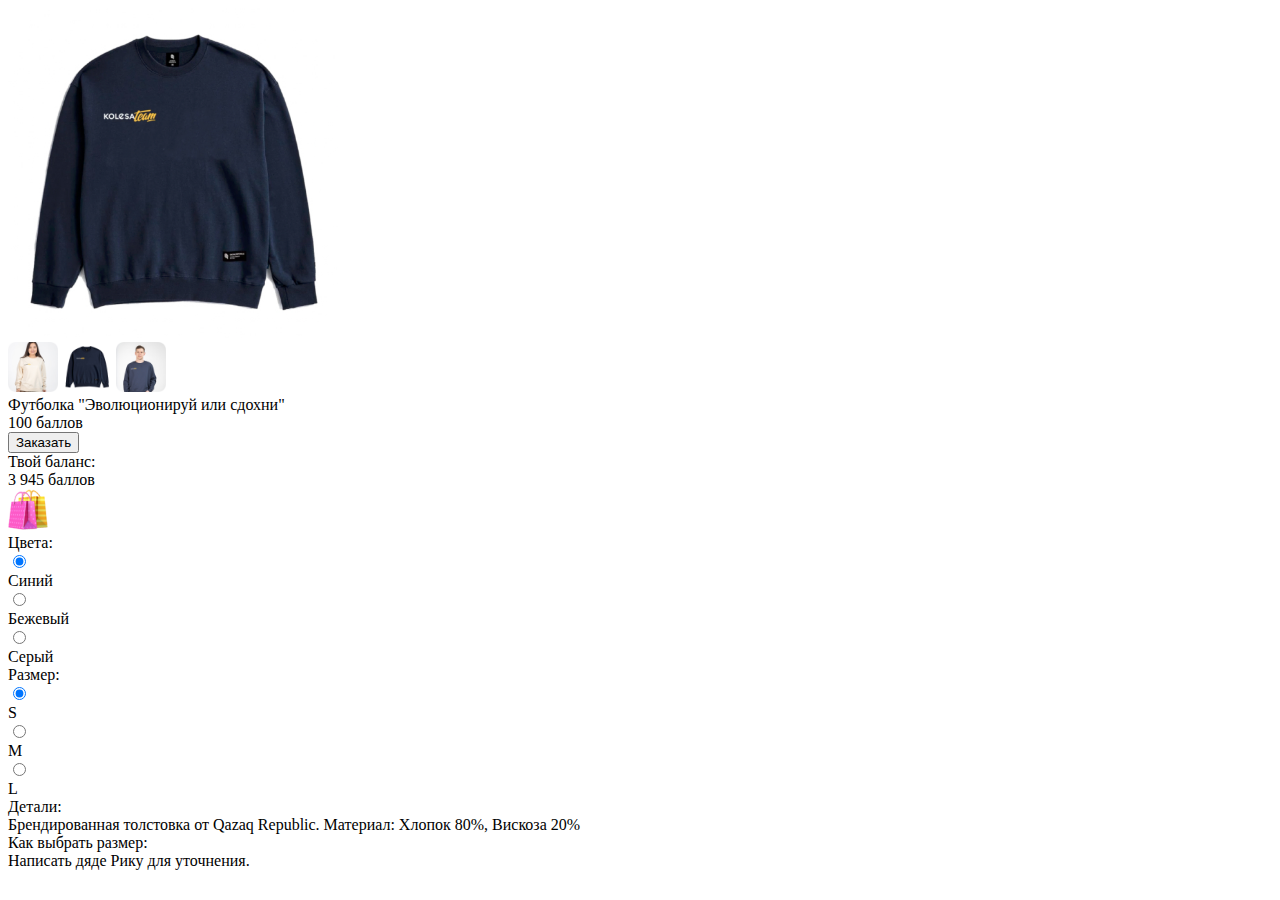
==== index.html @ 90fceade "feat: main image disappear bug fixed" ====
<!DOCTYPE html>
<html lang="en">

<head>
    <meta charset="UTF-8" />
    <link rel="icon" type="image/svg+xml" href="/src/assets/favicon.svg" />
    <meta name="viewport" content="width=device-width, initial-scale=1.0" />
    <title>Vite App</title>
</head>

<body>
    <div id="app">
        <div class="card-container">
            <div class="card">
                <div class="card-images">
                    <div class="card-images__main">
                        <img width="330px" src="./src/assets/second.jpg" alt="">
                    </div>
                    <div class="card-images__others">
                        <img style="width: 50px;" src="./src/assets/first.jpg" alt="">
                        <img style="width: 50px;" class="card-images-active" src="./src/assets/second.jpg" alt="">
                        <img style="width: 50px;" src="./src/assets/third.jpg" alt="">
                    </div>
                </div>
                <div class="card-info">
                    <div class="card-info__header">
                        Футболка "Эволюционируй или сдохни"
                    </div>
                    <div class="card-info__order">
                        <div class="card-info__price">
                            <div class="card-info__score">
                                100 баллов
                            </div>
                            <button class="card-info__btn" type="button">
                                Заказать
                            </button>
                        </div>
                        <div class="card-info__balance">
                            <div class="card-info__balance-info">
                                <div class="card-info__your-balance-text">
                                    Твой баланс:
                                </div>
                                <div class="card-info__balance-amount">
                                    3 945 баллов
                                </div>
                            </div>
                            <div class="card-info__balance-img">
                                <img src="./src/assets/balanceIcon.png" alt="">
                            </div>
                        </div>
                    </div>
                    <div class="card-info__color">
                        <div class="card-info__checkbox-header">
                            Цвета:
                        </div>
                        <form action="" class="card-info__form">
                            <div class="card-info__choice">
                                <input id="color-blue" type="radio" name="color-choice" checked>
                                <label for="color-blue" class="card-info__checkbox">
                                    <div class="card-info__box card-info__box--blue">

                                    </div>
                                    <div class="card-info__text">
                                        Синий
                                    </div>
                                </label>
                            </div>
                            <div class="card-info__choice">
                                <input id="color-beige" type="radio" name="color-choice">
                                <label for="color-beige" class="card-info__checkbox">
                                    <div class="card-info__box card-info__box--beige">

                                    </div>
                                    <div class="card-info__text">
                                        Бежевый
                                    </div>
                                </label>
                            </div>
                            <div class="card-info__choice">
                                <input id="color-grey" type="radio" name="color-choice">
                                <label for="color-grey" class="card-info__checkbox">
                                    <div class="card-info__box card-info__box--grey">

                                    </div>
                                    <div class="card-info__text">
                                        Серый
                                    </div>
                                </label>
                            </div>
                        </form>
                    </div>
                    <div class="card-info__size">
                        <div class="card-info__checkbox-header">
                            Размер:
                        </div>
                        <form action="" class="card-info__form">
                            <div class="card-info__choice">
                                <input id="size-s" type="radio" name="size-choice" checked>
                                <label for="size-s" class="card-info__checkbox card-info__size-checkbox">
                                    <div class="card-info__text card-info__size-text">
                                        S
                                    </div>
                                </label>
                            </div>
                            <div class="card-info__choice">
                                <input id="size-m" type="radio" name="size-choice">
                                <label for="size-m" class="card-info__checkbox card-info__size-checkbox">
                                    <div class="card-info__text card-info__size-text">
                                        M
                                    </div>
                                </label>
                            </div>
                            <div class="card-info__choice">
                                <input id="size-l" type="radio" name="size-choice">
                                <label for="size-l" class="card-info__checkbox card-info__size-checkbox">
                                    <div class="card-info__text card-info__size-text">
                                        L
                                    </div>
                                </label>
                            </div>
                        </form>
                    </div>
                    <div class="card-info__details">
                        <div class="card-info__details-header">
                            Детали:
                        </div>
                        <div class="card-info__details-info">
                            Брендированная толстовка от Qazaq Republic. Материал: Хлопок 80%, Вискоза 20%
                        </div>
                    </div>
                    <div class="card-info__details">
                        <div class="card-info__details-header">
                            Как выбрать размер:
                        </div>
                        <div class="card-info__details-info">
                            Написать дяде Рику для уточнения.
                        </div>
                    </div>
                </div>
            </div>
        </div>
    </div>
    <script type="module" src="/src/js/main.js"></script>
    <script>
        const image = document.querySelector('.card-images__others')
        image.addEventListener('click', (e)=> {
            let activeImage = document.querySelector('.card-images-active')
            activeImage.classList.remove('card-images-active')
            e.target.classList.add('card-images-active')
            let mainImage = document.querySelector('.card-images__main img')
            if (e.target.src) {
                mainImage.src = e.target.src
            }
        })
    </script>
</body>

</html>
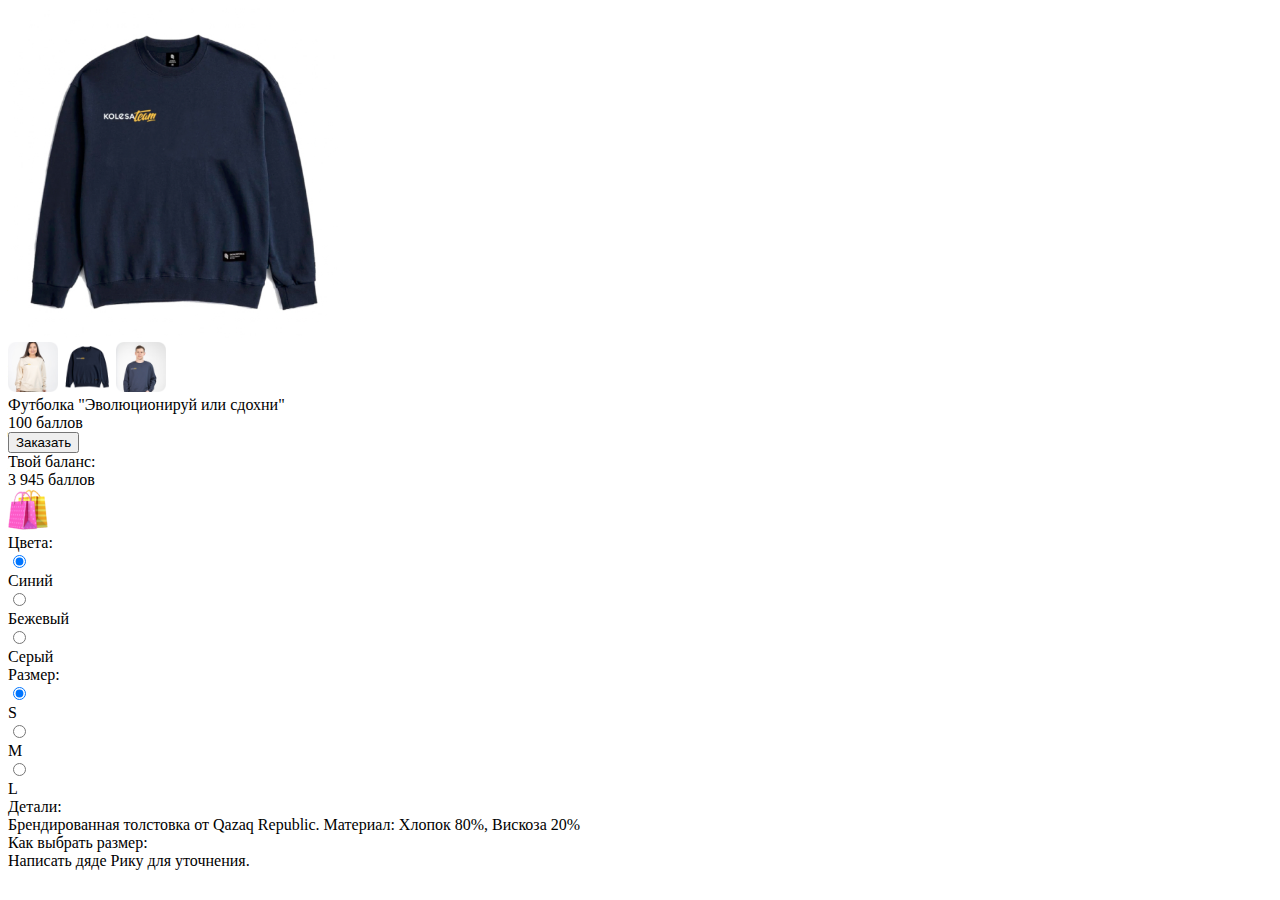
==== commit 69111fcf: "feat: remarks fixed" ====
--- a/index.html
+++ b/index.html
@@ -53,12 +53,11 @@
                         <div class="card-info__checkbox-header">
                             Цвета:
                         </div>
-                        <form action="" class="card-info__form">
+                        <div class="card-info__form">
                             <div class="card-info__choice">
                                 <input id="color-blue" type="radio" name="color-choice" checked>
                                 <label for="color-blue" class="card-info__checkbox">
                                     <div class="card-info__box card-info__box--blue">
-
                                     </div>
                                     <div class="card-info__text">
                                         Синий
@@ -69,7 +68,6 @@
                                 <input id="color-beige" type="radio" name="color-choice">
                                 <label for="color-beige" class="card-info__checkbox">
                                     <div class="card-info__box card-info__box--beige">
-
                                     </div>
                                     <div class="card-info__text">
                                         Бежевый
@@ -87,13 +85,13 @@
                                     </div>
                                 </label>
                             </div>
-                        </form>
+                        </div>
                     </div>
                     <div class="card-info__size">
                         <div class="card-info__checkbox-header">
                             Размер:
                         </div>
-                        <form action="" class="card-info__form">
+                        <div action="" class="card-info__form">
                             <div class="card-info__choice">
                                 <input id="size-s" type="radio" name="size-choice" checked>
                                 <label for="size-s" class="card-info__checkbox card-info__size-checkbox">
@@ -118,7 +116,7 @@
                                     </div>
                                 </label>
                             </div>
-                        </form>
+                        </div>
                     </div>
                     <div class="card-info__details">
                         <div class="card-info__details-header">
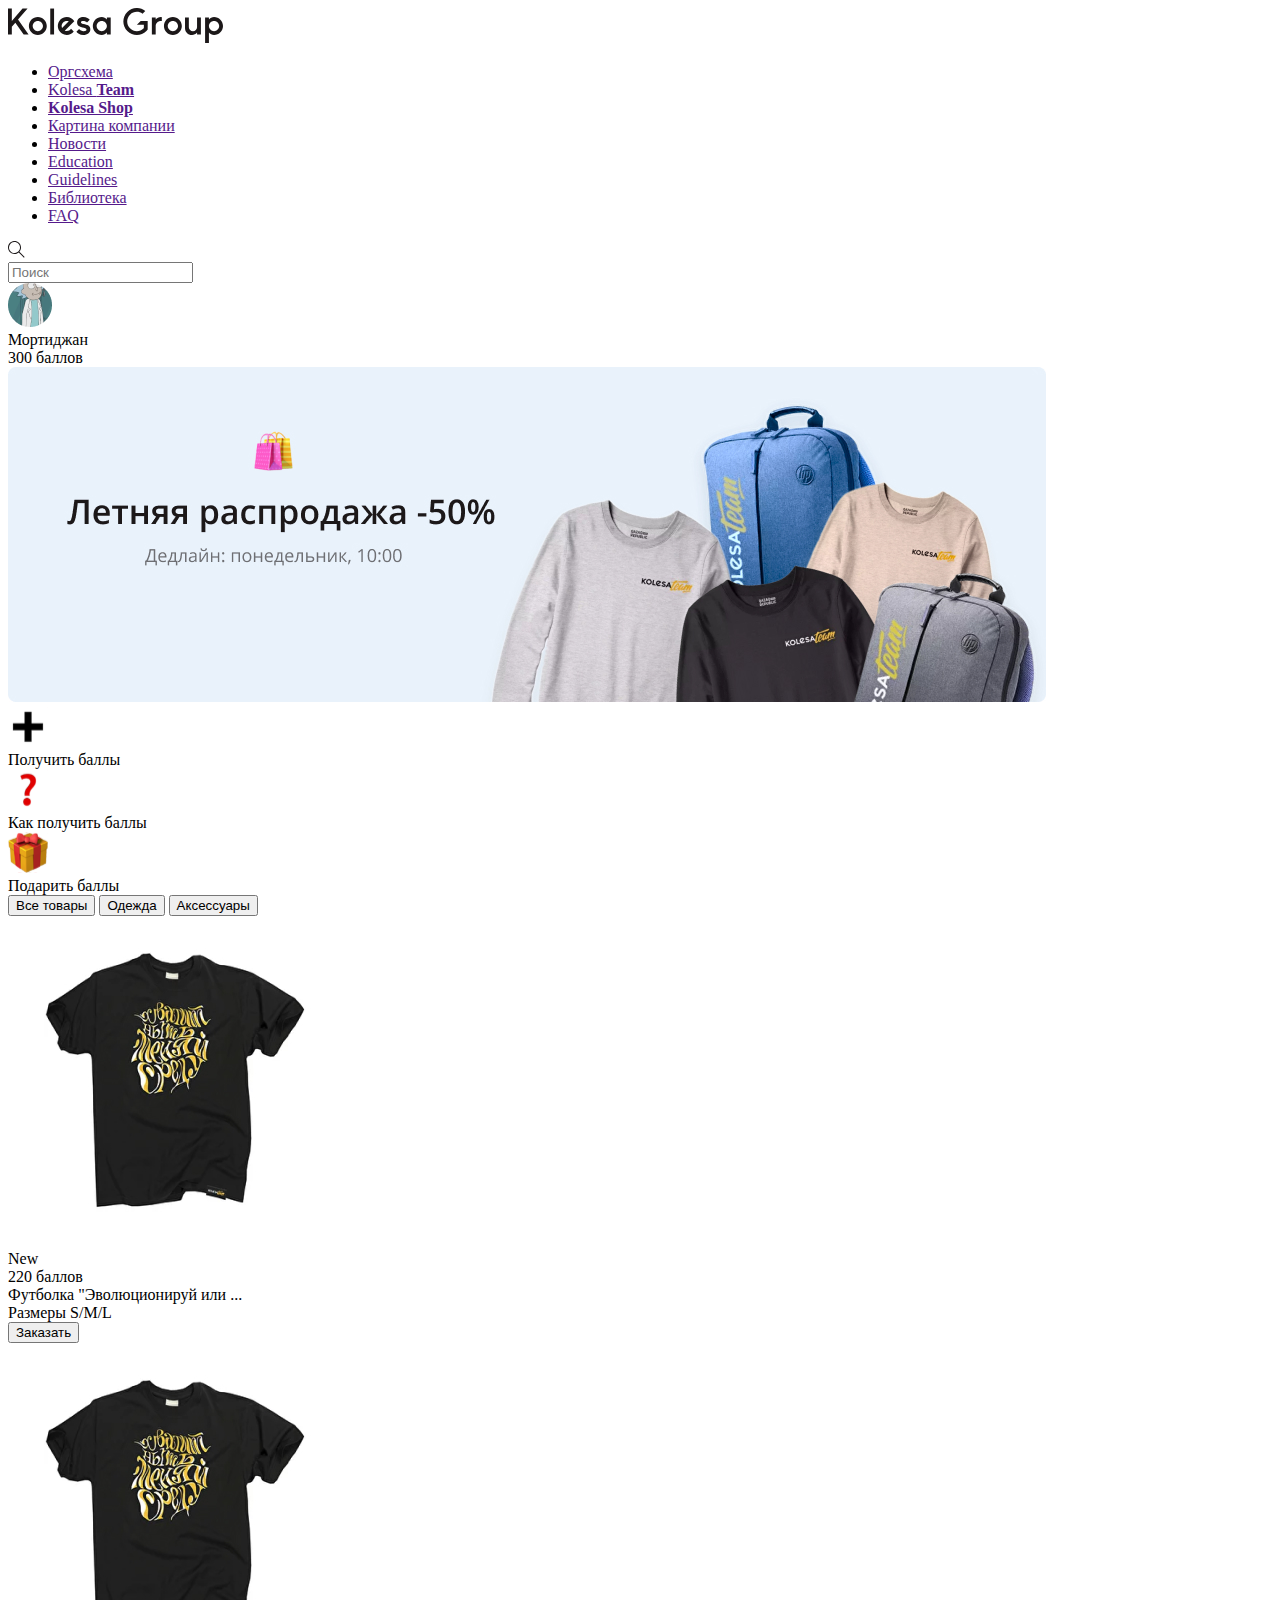
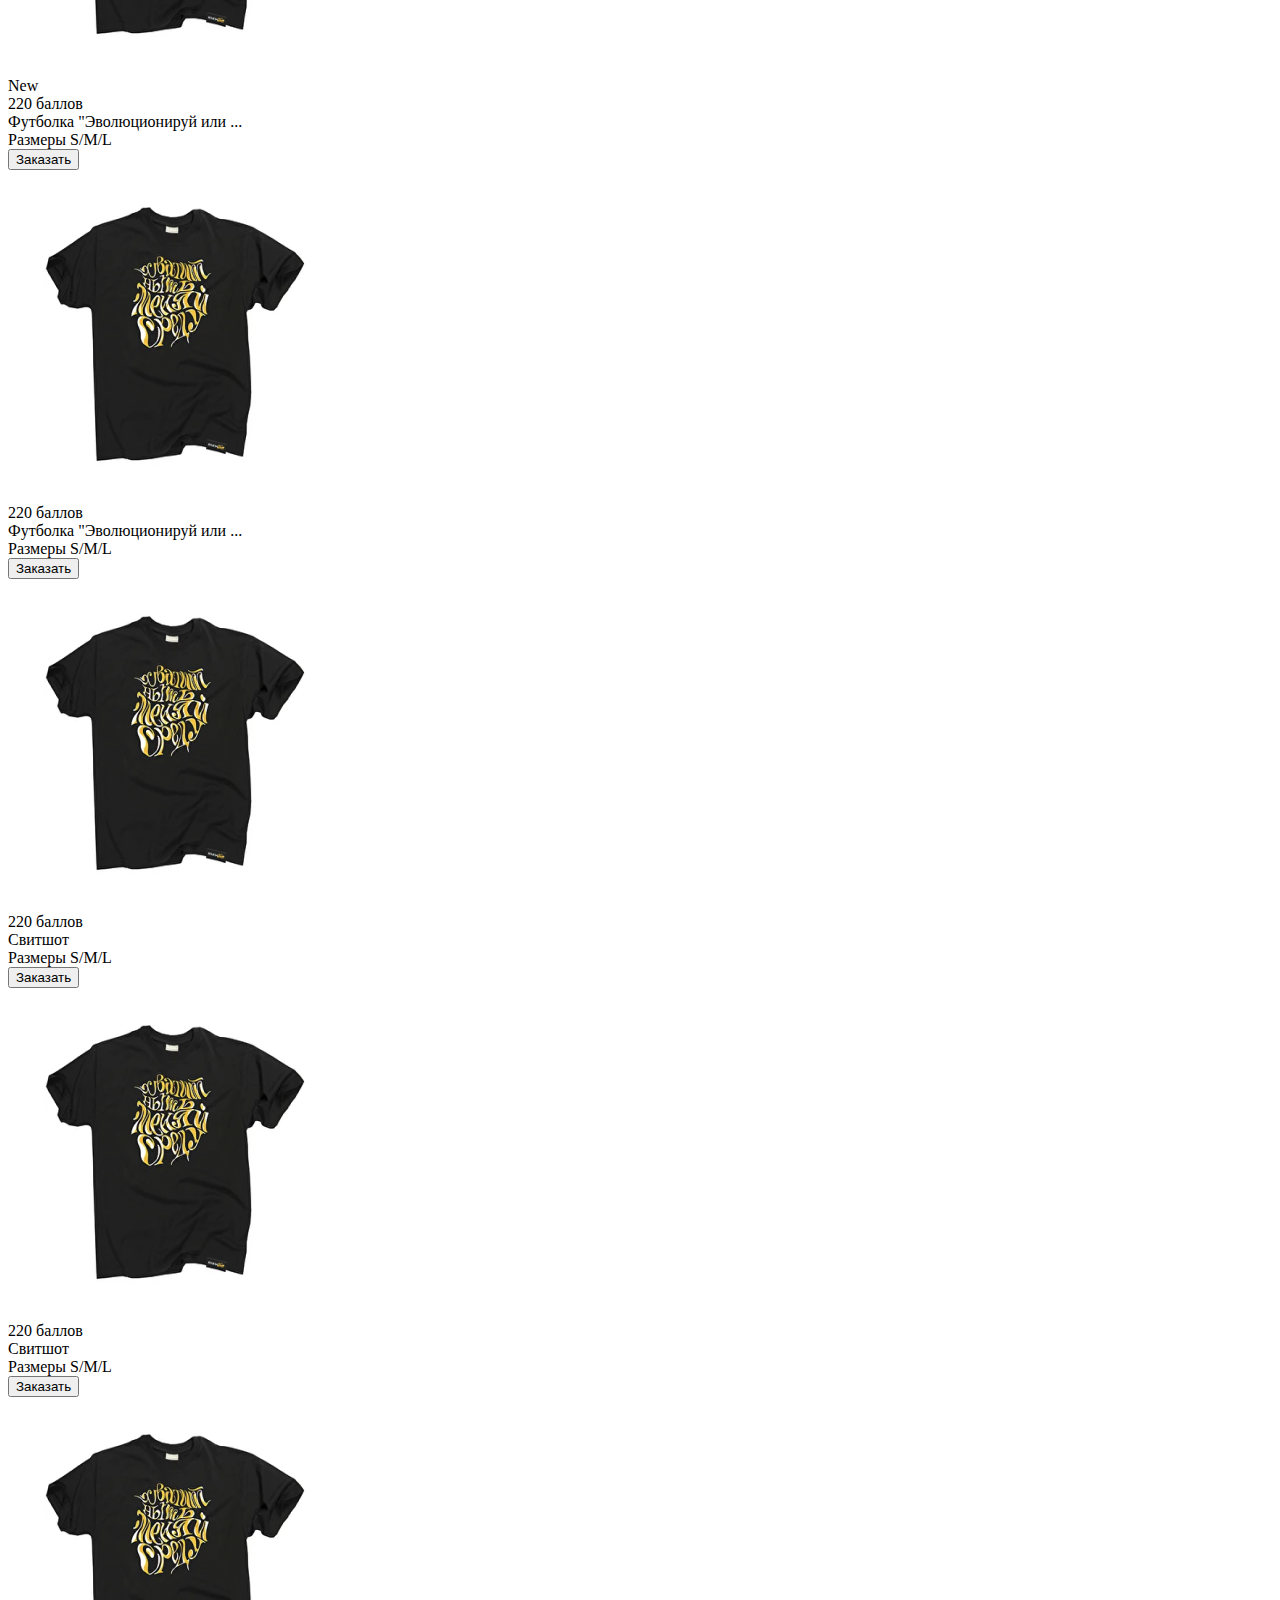
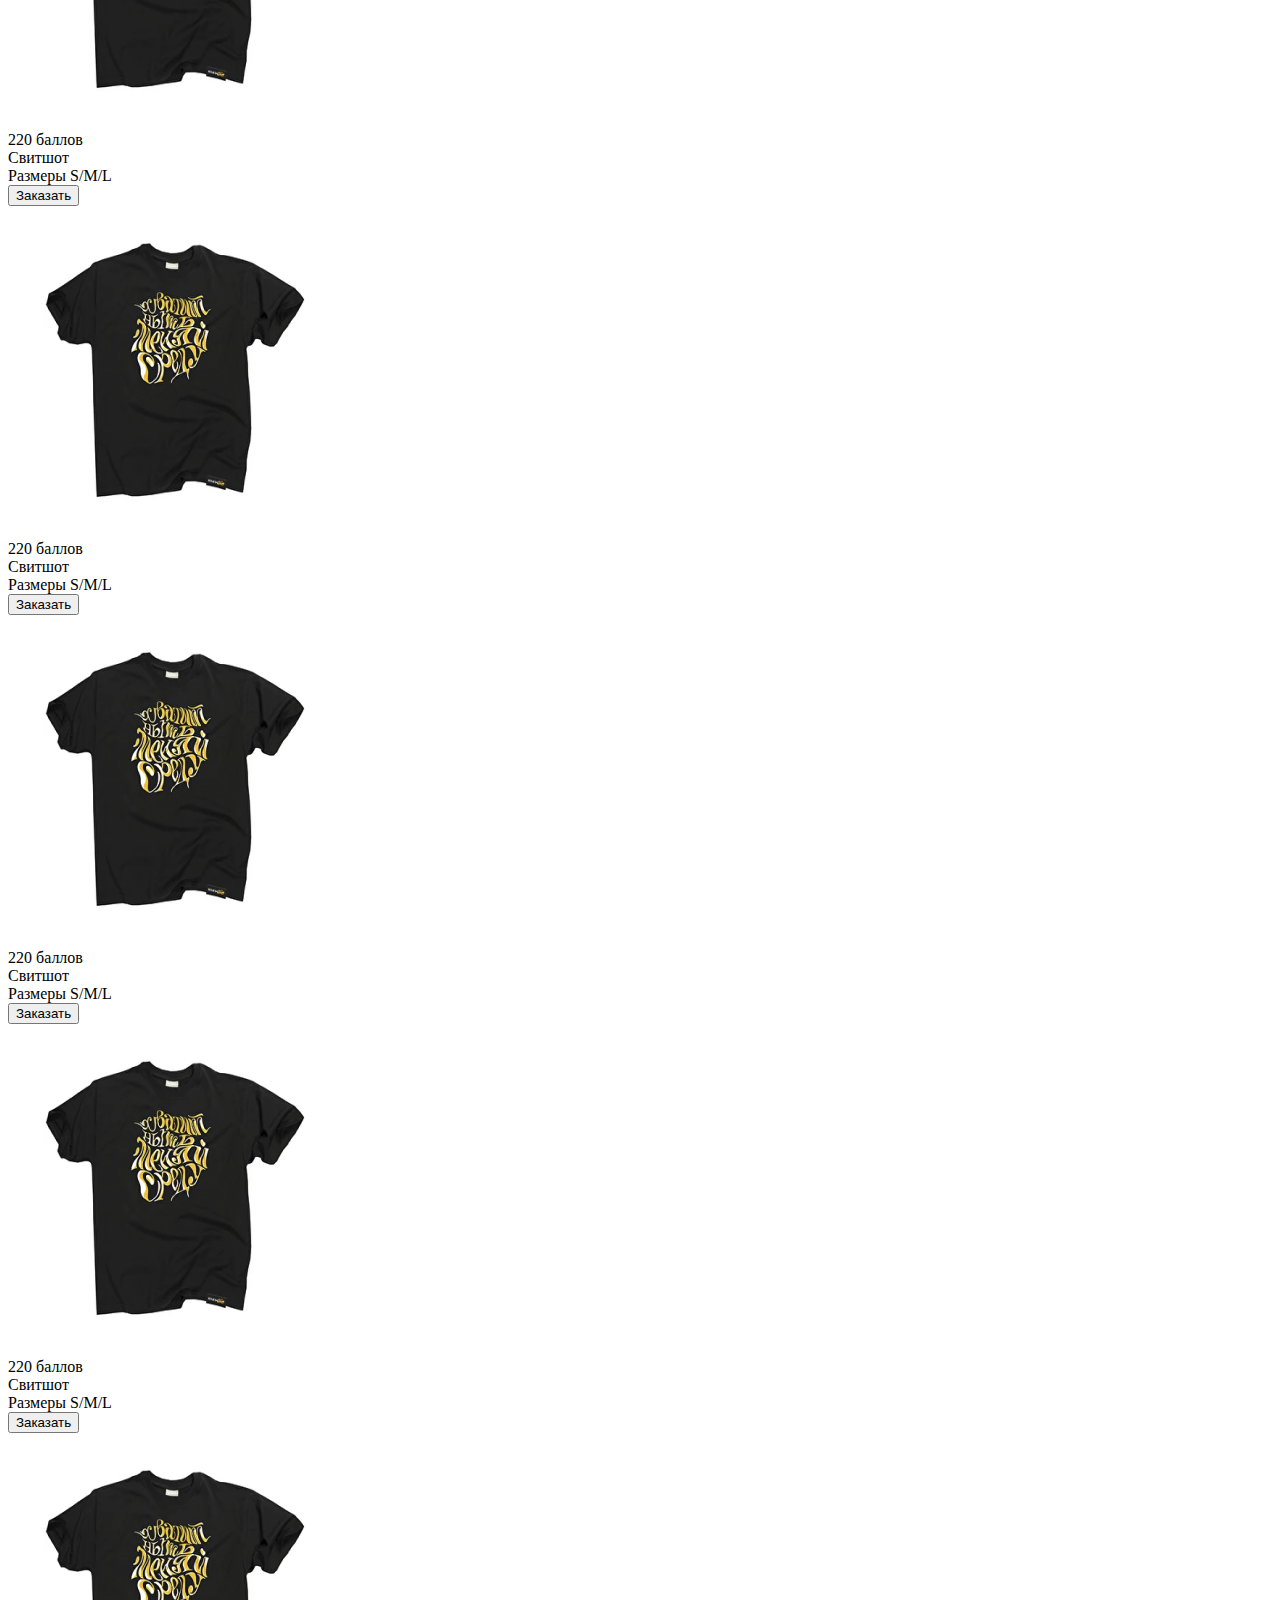
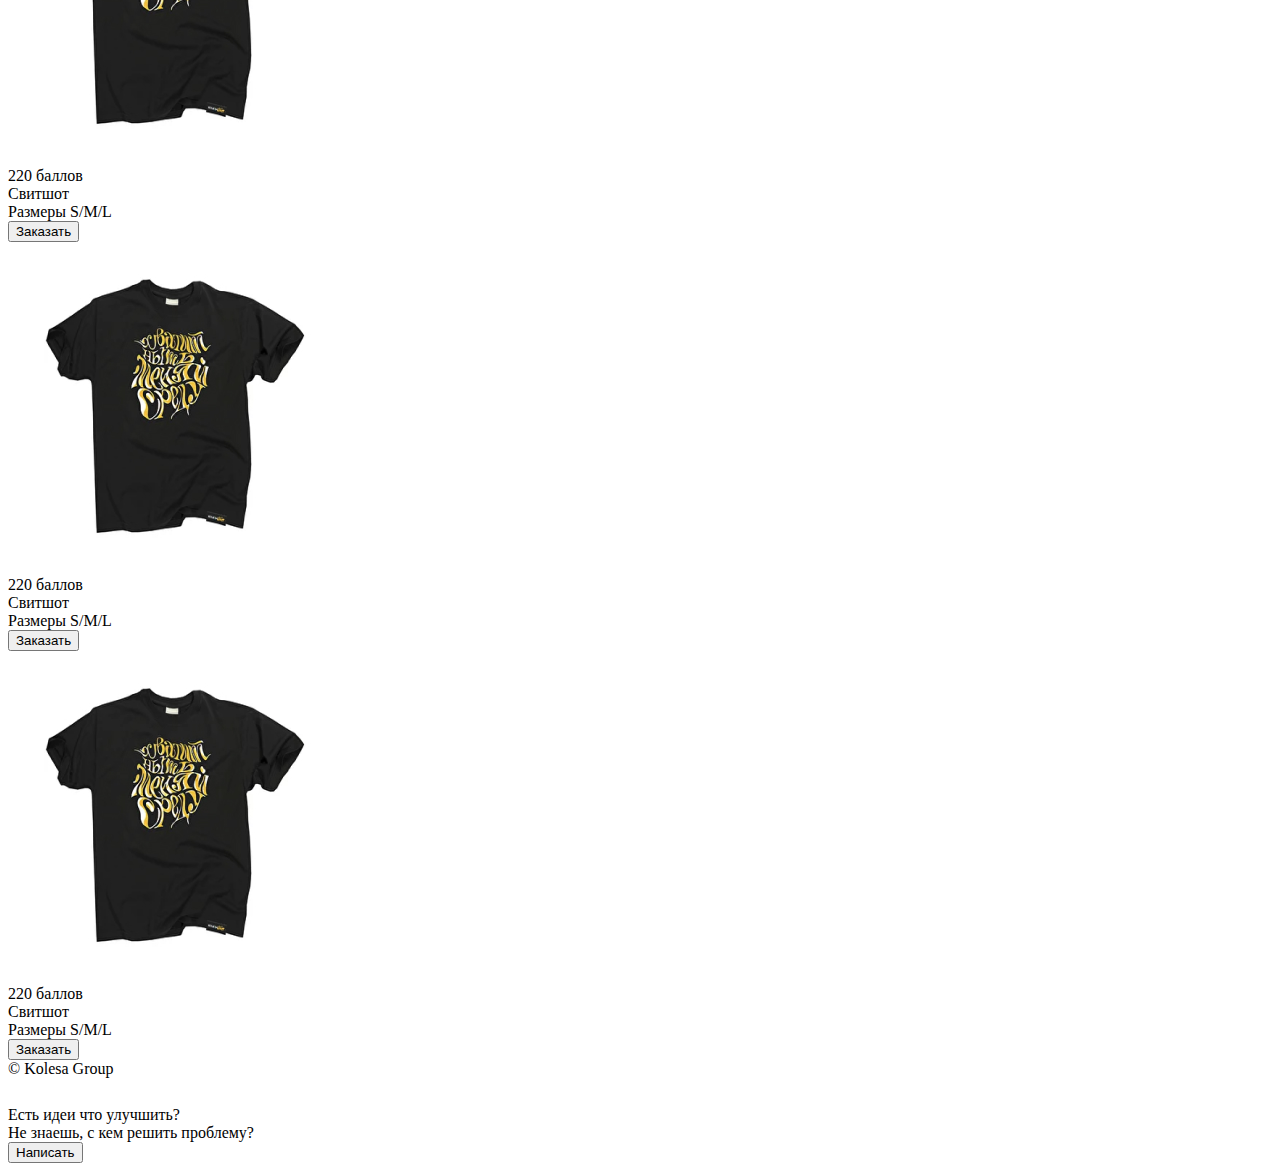
==== commit 09ecb800: "feat: order button fixed" ====
--- a/index.html
+++ b/index.html
@@ -10,147 +10,378 @@
 
 <body>
     <div id="app">
-        <div class="card-container">
-            <div class="card">
-                <div class="card-images">
-                    <div class="card-images__main">
-                        <img width="330px" src="./src/assets/second.jpg" alt="">
-                    </div>
-                    <div class="card-images__others">
-                        <img style="width: 50px;" src="./src/assets/first.jpg" alt="">
-                        <img style="width: 50px;" class="card-images-active" src="./src/assets/second.jpg" alt="">
-                        <img style="width: 50px;" src="./src/assets/third.jpg" alt="">
-                    </div>
-                </div>
-                <div class="card-info">
-                    <div class="card-info__header">
-                        Футболка "Эволюционируй или сдохни"
-                    </div>
-                    <div class="card-info__order">
-                        <div class="card-info__price">
-                            <div class="card-info__score">
-                                100 баллов
-                            </div>
-                            <button class="card-info__btn" type="button">
-                                Заказать
-                            </button>
-                        </div>
-                        <div class="card-info__balance">
-                            <div class="card-info__balance-info">
-                                <div class="card-info__your-balance-text">
-                                    Твой баланс:
-                                </div>
-                                <div class="card-info__balance-amount">
-                                    3 945 баллов
-                                </div>
-                            </div>
-                            <div class="card-info__balance-img">
-                                <img src="./src/assets/balanceIcon.png" alt="">
-                            </div>
-                        </div>
-                    </div>
-                    <div class="card-info__color">
-                        <div class="card-info__checkbox-header">
-                            Цвета:
-                        </div>
-                        <div class="card-info__form">
-                            <div class="card-info__choice">
-                                <input id="color-blue" type="radio" name="color-choice" checked>
-                                <label for="color-blue" class="card-info__checkbox">
-                                    <div class="card-info__box card-info__box--blue">
-                                    </div>
-                                    <div class="card-info__text">
-                                        Синий
-                                    </div>
-                                </label>
-                            </div>
-                            <div class="card-info__choice">
-                                <input id="color-beige" type="radio" name="color-choice">
-                                <label for="color-beige" class="card-info__checkbox">
-                                    <div class="card-info__box card-info__box--beige">
-                                    </div>
-                                    <div class="card-info__text">
-                                        Бежевый
-                                    </div>
-                                </label>
-                            </div>
-                            <div class="card-info__choice">
-                                <input id="color-grey" type="radio" name="color-choice">
-                                <label for="color-grey" class="card-info__checkbox">
-                                    <div class="card-info__box card-info__box--grey">
-
-                                    </div>
-                                    <div class="card-info__text">
-                                        Серый
-                                    </div>
-                                </label>
-                            </div>
-                        </div>
-                    </div>
-                    <div class="card-info__size">
-                        <div class="card-info__checkbox-header">
-                            Размер:
-                        </div>
-                        <div action="" class="card-info__form">
-                            <div class="card-info__choice">
-                                <input id="size-s" type="radio" name="size-choice" checked>
-                                <label for="size-s" class="card-info__checkbox card-info__size-checkbox">
-                                    <div class="card-info__text card-info__size-text">
-                                        S
-                                    </div>
-                                </label>
-                            </div>
-                            <div class="card-info__choice">
-                                <input id="size-m" type="radio" name="size-choice">
-                                <label for="size-m" class="card-info__checkbox card-info__size-checkbox">
-                                    <div class="card-info__text card-info__size-text">
-                                        M
-                                    </div>
-                                </label>
-                            </div>
-                            <div class="card-info__choice">
-                                <input id="size-l" type="radio" name="size-choice">
-                                <label for="size-l" class="card-info__checkbox card-info__size-checkbox">
-                                    <div class="card-info__text card-info__size-text">
-                                        L
-                                    </div>
-                                </label>
-                            </div>
-                        </div>
-                    </div>
-                    <div class="card-info__details">
-                        <div class="card-info__details-header">
-                            Детали:
-                        </div>
-                        <div class="card-info__details-info">
-                            Брендированная толстовка от Qazaq Republic. Материал: Хлопок 80%, Вискоза 20%
-                        </div>
-                    </div>
-                    <div class="card-info__details">
-                        <div class="card-info__details-header">
-                            Как выбрать размер:
-                        </div>
-                        <div class="card-info__details-info">
-                            Написать дяде Рику для уточнения.
-                        </div>
-                    </div>
+        <div class="container">
+            <aside class="aside">
+                <div class="aside__banner">
+                    <img src="./src/assets/mainwbanner/KolesaGroup.svg" alt="">
+                </div>
+                <nav class="aside__nav">
+                    <ul>
+                        <li>
+                            <a href="">Оргсхема</a>
+                        </li>
+                        <li>
+                            <a href="">Kolesa <b>Team</b></a>
+                        </li>
+                        <li>
+                            <a href=""><b>Kolesa Shop</b></a>
+                        </li>
+                        <li>
+                            <a href="">Картина компании</a>
+                        </li>
+                        <li>
+                            <a href="">Новости</a>
+                        </li>
+                        <li>
+                            <a href="">Education</a>
+                        </li>
+                        <li>
+                            <a href="">Guidelines</a>
+                        </li>
+                        <li>
+                            <a href="">Библиотека</a>
+                        </li>
+                        <li>
+                            <a href="">FAQ</a>
+                        </li>
+                    </ul>
+                </nav>
+            </aside>
+            <main class="main">
+                <header class="header">
+                    <form action="" class="header__form">
+                        <div class="header__search">
+                            <div class="header__search-logo">
+                                <img src="./src/assets/mainwbanner/search.svg" alt="">
+                            </div>
+                            <input type="text" placeholder="Поиск">
+                        </div>
+                    </form>
+                    <div class="user">
+                        <div class="user__avatar">
+                            <img src="./src/assets/mainwbanner/rick.png" alt="">
+                        </div>
+                        <div class="user__info">
+                            <div class="user__name">
+                                Мортиджан
+                            </div>
+                            <div class="user__points">
+                                300 баллов
+                            </div>
+                        </div>
+                    </div>
+                </header>
+                <div class="main__banner">
+                    <img src="./src/assets/mainwbanner/banner.jpg" alt="">
+                </div>
+                <div class="points">
+                    <div class="points__box points__box--green">
+                        <div class="points__icon">
+                            <img src="./src/assets/mainwbanner/plus.svg" alt="">
+                        </div>
+                        <div class="points__info">
+                            Получить баллы
+                        </div>
+                    </div>
+                    <div class="points__box points__box--yelow">
+                        <div class="points__icon">
+                            <img src="./src/assets/mainwbanner/quest.svg" alt="">
+                        </div>
+                        <div class="points__info">
+                            Как получить баллы
+                        </div>
+                    </div>
+                    <div class="points__box points__box--blue">
+                        <div class="points__icon">
+                            <img src="./src/assets/mainwbanner/present.svg" alt="">
+                        </div>
+                        <div class="points__info">
+                            Подарить баллы
+                        </div>
+                    </div>
+                </div>
+                <div class="main__filter">
+                    <button type="button" class="main__button main__button--active">
+                        Все товары
+                    </button>
+                    <button type="button" class="main__button">
+                        Одежда
+                    </button>
+                    <button type="button" class="main__button">
+                        Аксессуары
+                    </button>
+                </div>
+                <div class="goods">
+                    <div class="goods__item">
+                        <div class="goods__img">
+                            <img src="./src/assets/mainwbanner/sweet.jpg" alt="">
+                            <div class="goods__new">
+                                New
+                            </div>
+                        </div>
+                        <div class="goods__info">
+                            <div class="goods__price">
+                                220 баллов
+                            </div>
+                            <div class="goods__name">
+                                Футболка "Эволюционируй или ...
+                            </div>
+                            <div class="goods__size">
+                                Размеры S/M/L
+                            </div>
+                            <button class="goods__btn" type="button">
+                                Заказать
+                            </button>
+                        </div>
+                    </div>
+                    <div class="goods__item">
+                        <div class="goods__img">
+                            <img src="./src/assets/mainwbanner/sweet.jpg" alt="">
+                            <div class="goods__new">
+                                New
+                            </div>
+                        </div>
+                        <div class="goods__info">
+                            <div class="goods__price">
+                                220 баллов
+                            </div>
+                            <div class="goods__name">
+                                Футболка "Эволюционируй или ...
+                            </div>
+                            <div class="goods__size">
+                                Размеры S/M/L
+                            </div>
+                            <button class="goods__btn" type="button">
+                                Заказать
+                            </button>
+                        </div>
+                    </div>
+                    <div class="goods__item">
+                        <div class="goods__img">
+                            <img src="./src/assets/mainwbanner/sweet.jpg" alt="">
+                        </div>
+                        <div class="goods__info">
+                            <div class="goods__price">
+                                220 баллов
+                            </div>
+                            <div class="goods__name">
+                                Футболка "Эволюционируй или ...
+                            </div>
+                            <div class="goods__size">
+                                Размеры S/M/L
+                            </div>
+                            <button class="goods__btn" type="button">
+                                Заказать
+                            </button>
+                        </div>
+                    </div>
+                    <div class="goods__item">
+                        <div class="goods__img">
+                            <img src="./src/assets/mainwbanner/sweet.jpg" alt="">
+                        </div>
+                        <div class="goods__info">
+                            <div class="goods__price">
+                                220 баллов
+                            </div>
+                            <div class="goods__name">
+                                Свитшот
+                            </div>
+                            <div class="goods__size">
+                                Размеры S/M/L
+                            </div>
+                            <button class="goods__btn" type="button">
+                                Заказать
+                            </button>
+                        </div>
+                    </div>
+                    <div class="goods__item">
+                        <div class="goods__img">
+                            <img src="./src/assets/mainwbanner/sweet.jpg" alt="">
+                        </div>
+                        <div class="goods__info">
+                            <div class="goods__price">
+                                220 баллов
+                            </div>
+                            <div class="goods__name">
+                                Свитшот
+                            </div>
+                            <div class="goods__size">
+                                Размеры S/M/L
+                            </div>
+                            <button class="goods__btn" type="button">
+                                Заказать
+                            </button>
+                        </div>
+                    </div>
+                    <div class="goods__item">
+                        <div class="goods__img">
+                            <img src="./src/assets/mainwbanner/sweet.jpg" alt="">
+                        </div>
+                        <div class="goods__info">
+                            <div class="goods__price">
+                                220 баллов
+                            </div>
+                            <div class="goods__name">
+                                Свитшот
+                            </div>
+                            <div class="goods__size">
+                                Размеры S/M/L
+                            </div>
+                            <button class="goods__btn" type="button">
+                                Заказать
+                            </button>
+                        </div>
+                    </div>
+                    <div class="goods__item">
+                        <div class="goods__img">
+                            <img src="./src/assets/mainwbanner/sweet.jpg" alt="">
+                        </div>
+                        <div class="goods__info">
+                            <div class="goods__price">
+                                220 баллов
+                            </div>
+                            <div class="goods__name">
+                                Свитшот
+                            </div>
+                            <div class="goods__size">
+                                Размеры S/M/L
+                            </div>
+                            <button class="goods__btn" type="button">
+                                Заказать
+                            </button>
+                        </div>
+                    </div>
+                    <div class="goods__item">
+                        <div class="goods__img">
+                            <img src="./src/assets/mainwbanner/sweet.jpg" alt="">
+                        </div>
+                        <div class="goods__info">
+                            <div class="goods__price">
+                                220 баллов
+                            </div>
+                            <div class="goods__name">
+                                Свитшот
+                            </div>
+                            <div class="goods__size">
+                                Размеры S/M/L
+                            </div>
+                            <button class="goods__btn" type="button">
+                                Заказать
+                            </button>
+                        </div>
+                    </div>
+                    <div class="goods__item">
+                        <div class="goods__img">
+                            <img src="./src/assets/mainwbanner/sweet.jpg" alt="">
+                        </div>
+                        <div class="goods__info">
+                            <div class="goods__price">
+                                220 баллов
+                            </div>
+                            <div class="goods__name">
+                                Свитшот
+                            </div>
+                            <div class="goods__size">
+                                Размеры S/M/L
+                            </div>
+                            <button class="goods__btn" type="button">
+                                Заказать
+                            </button>
+                        </div>
+                    </div>
+                    <div class="goods__item">
+                        <div class="goods__img">
+                            <img src="./src/assets/mainwbanner/sweet.jpg" alt="">
+                        </div>
+                        <div class="goods__info">
+                            <div class="goods__price">
+                                220 баллов
+                            </div>
+                            <div class="goods__name">
+                                Свитшот
+                            </div>
+                            <div class="goods__size">
+                                Размеры S/M/L
+                            </div>
+                            <button class="goods__btn" type="button">
+                                Заказать
+                            </button>
+                        </div>
+                    </div>
+                    <div class="goods__item">
+                        <div class="goods__img">
+                            <img src="./src/assets/mainwbanner/sweet.jpg" alt="">
+                        </div>
+                        <div class="goods__info">
+                            <div class="goods__price">
+                                220 баллов
+                            </div>
+                            <div class="goods__name">
+                                Свитшот
+                            </div>
+                            <div class="goods__size">
+                                Размеры S/M/L
+                            </div>
+                            <button class="goods__btn" type="button">
+                                Заказать
+                            </button>
+                        </div>
+                    </div>
+                    <div class="goods__item">
+                        <div class="goods__img">
+                            <img src="./src/assets/mainwbanner/sweet.jpg" alt="">
+                        </div>
+                        <div class="goods__info">
+                            <div class="goods__price">
+                                220 баллов
+                            </div>
+                            <div class="goods__name">
+                                Свитшот
+                            </div>
+                            <div class="goods__size">
+                                Размеры S/M/L
+                            </div>
+                            <button class="goods__btn" type="button">
+                                Заказать
+                            </button>
+                        </div>
+                    </div>
+                </div>
+            </main>
+        </div>
+        <footer class="footer">
+            <div class="footer__social">
+                <div class="footer__kolesa">
+                    © Kolesa Group
+                </div>
+                <div class="footer__icons">
+                    <img src="./src/assets/mainwbanner/Instagram.svg" alt="">
+                    <img src="./src/assets/mainwbanner/YouTube.svg" alt="">
+                    <img src="./src/assets/mainwbanner/VK.svg" alt="">
                 </div>
             </div>
-        </div>
+            <div class="footer__message">
+                <div class="footer__txt">
+                    Есть идеи что улучшить? <br>
+                    Не знаешь, с кем решить проблему?
+                </div>
+                <button class="footer__btn" type="button">
+                    Написать
+                </button>
+            </div>
+        </footer>
     </div>
     <script type="module" src="/src/js/main.js"></script>
-    <script>
-        const image = document.querySelector('.card-images__others')
-        image.addEventListener('click', (e)=> {
-            let activeImage = document.querySelector('.card-images-active')
-            activeImage.classList.remove('card-images-active')
-            e.target.classList.add('card-images-active')
-            let mainImage = document.querySelector('.card-images__main img')
-            if (e.target.src) {
-                mainImage.src = e.target.src
-            }
+    <!-- <script>
+        let item = document.querySelectorAll('.goods__item')
+        console.log(item)
+        let info = document.querySelectorAll('.goods__info')
+        item.forEach((e)=> {
+            e.addEventListener('click', (e)=>{
+            console.log(e.target)
         })
-    </script>
+        })
+    </script> -->
 </body>
 
 </html>
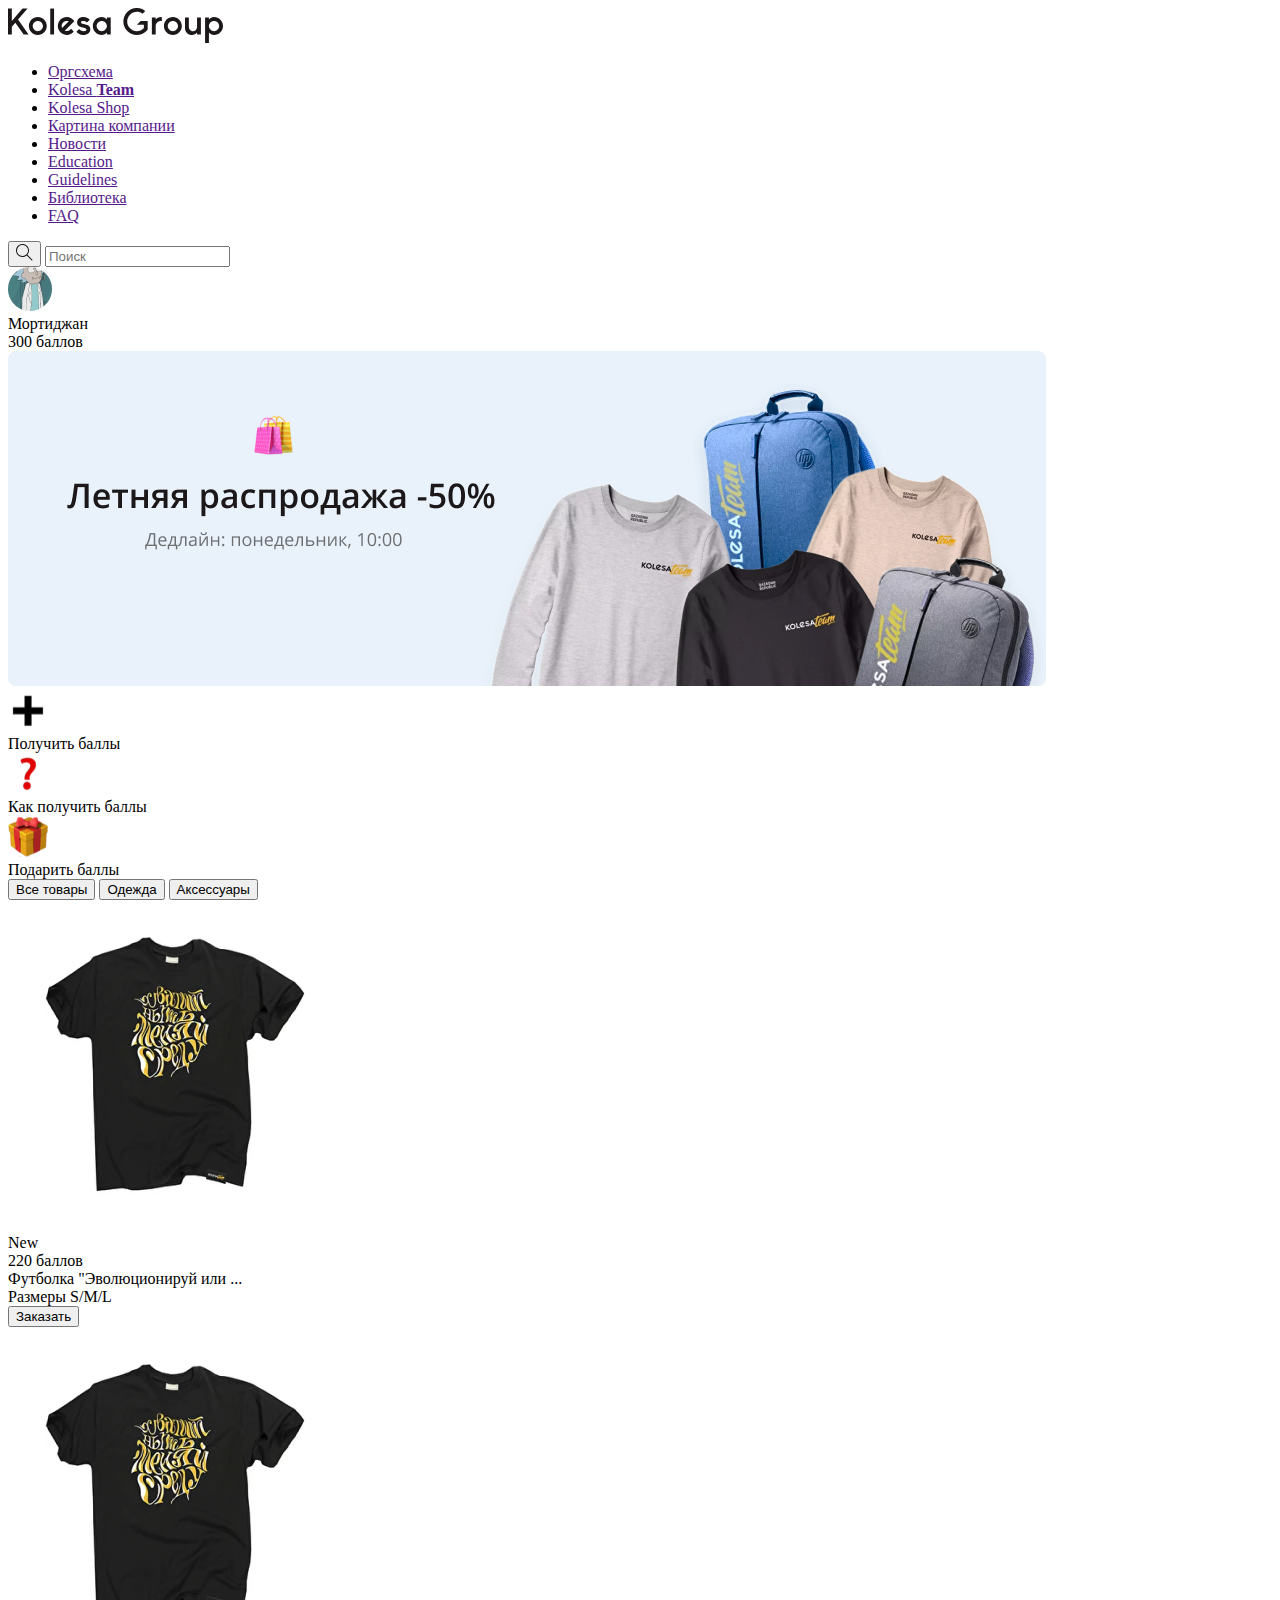
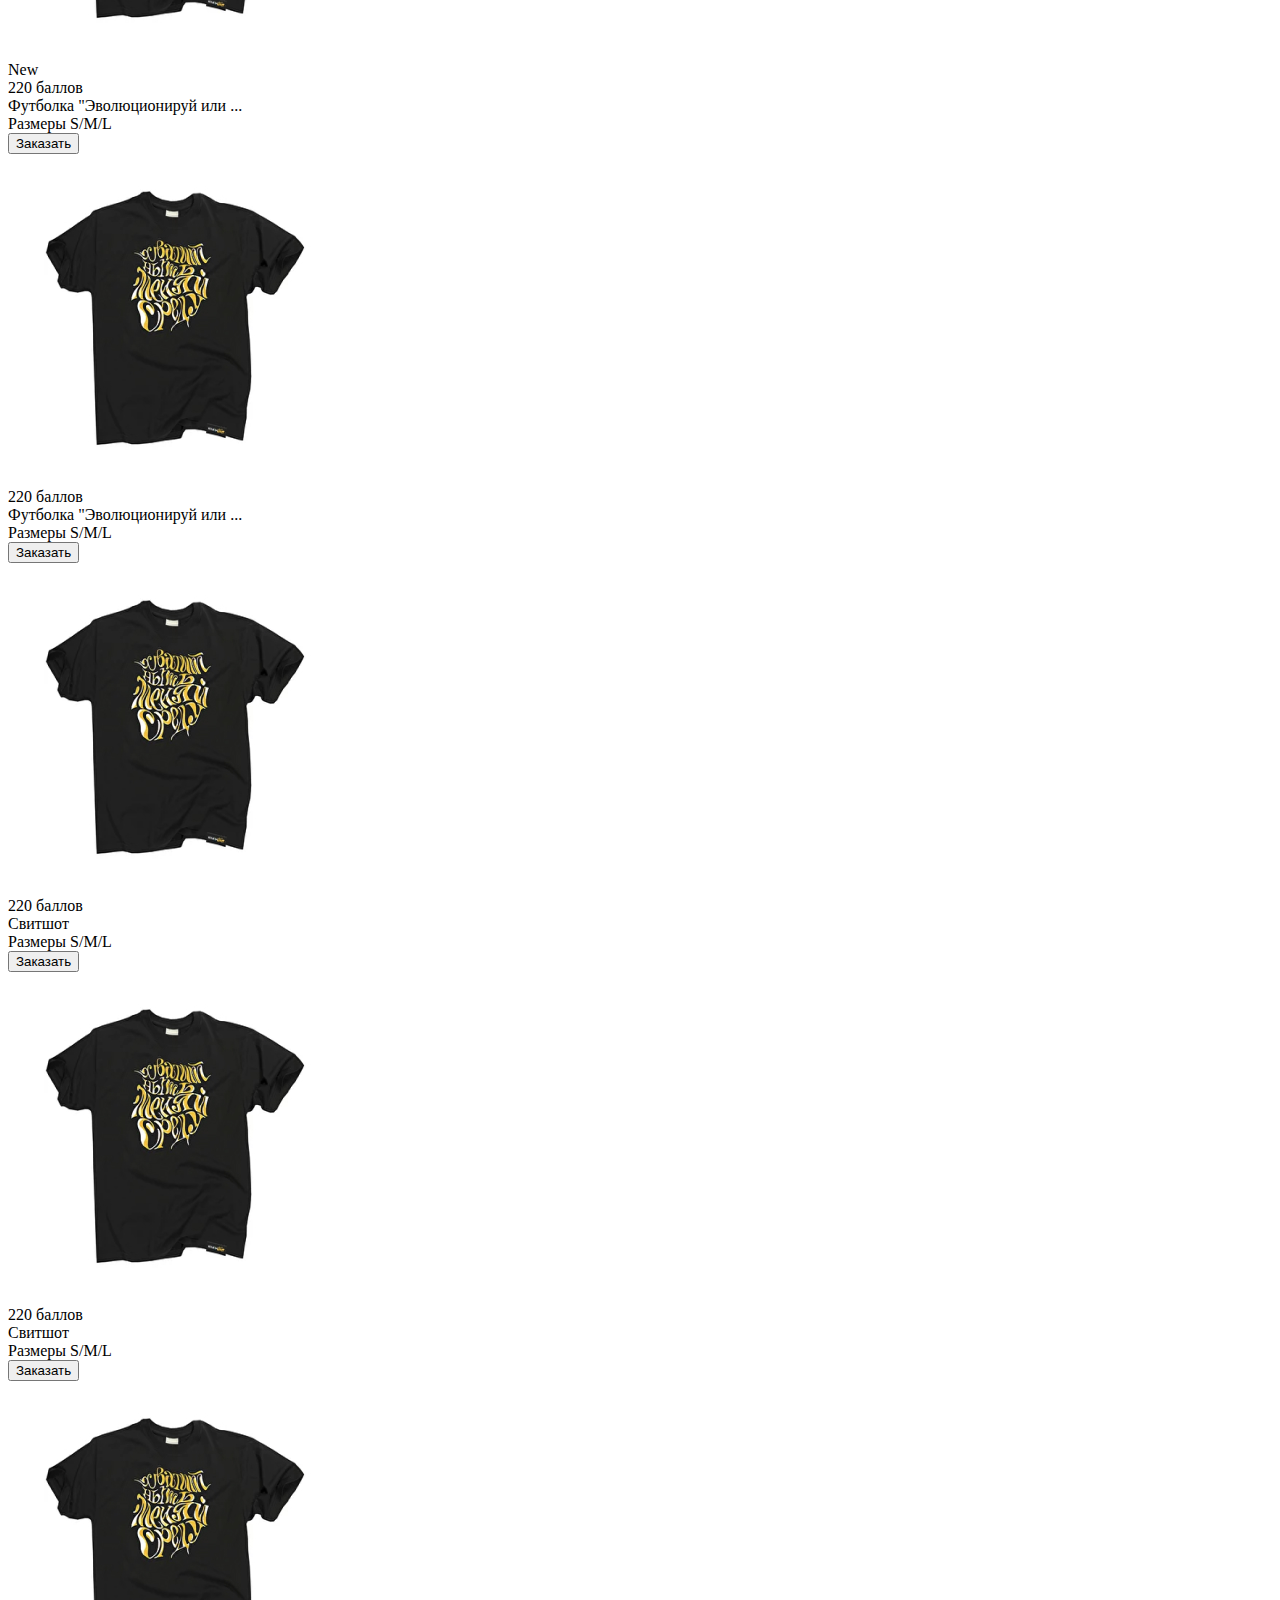
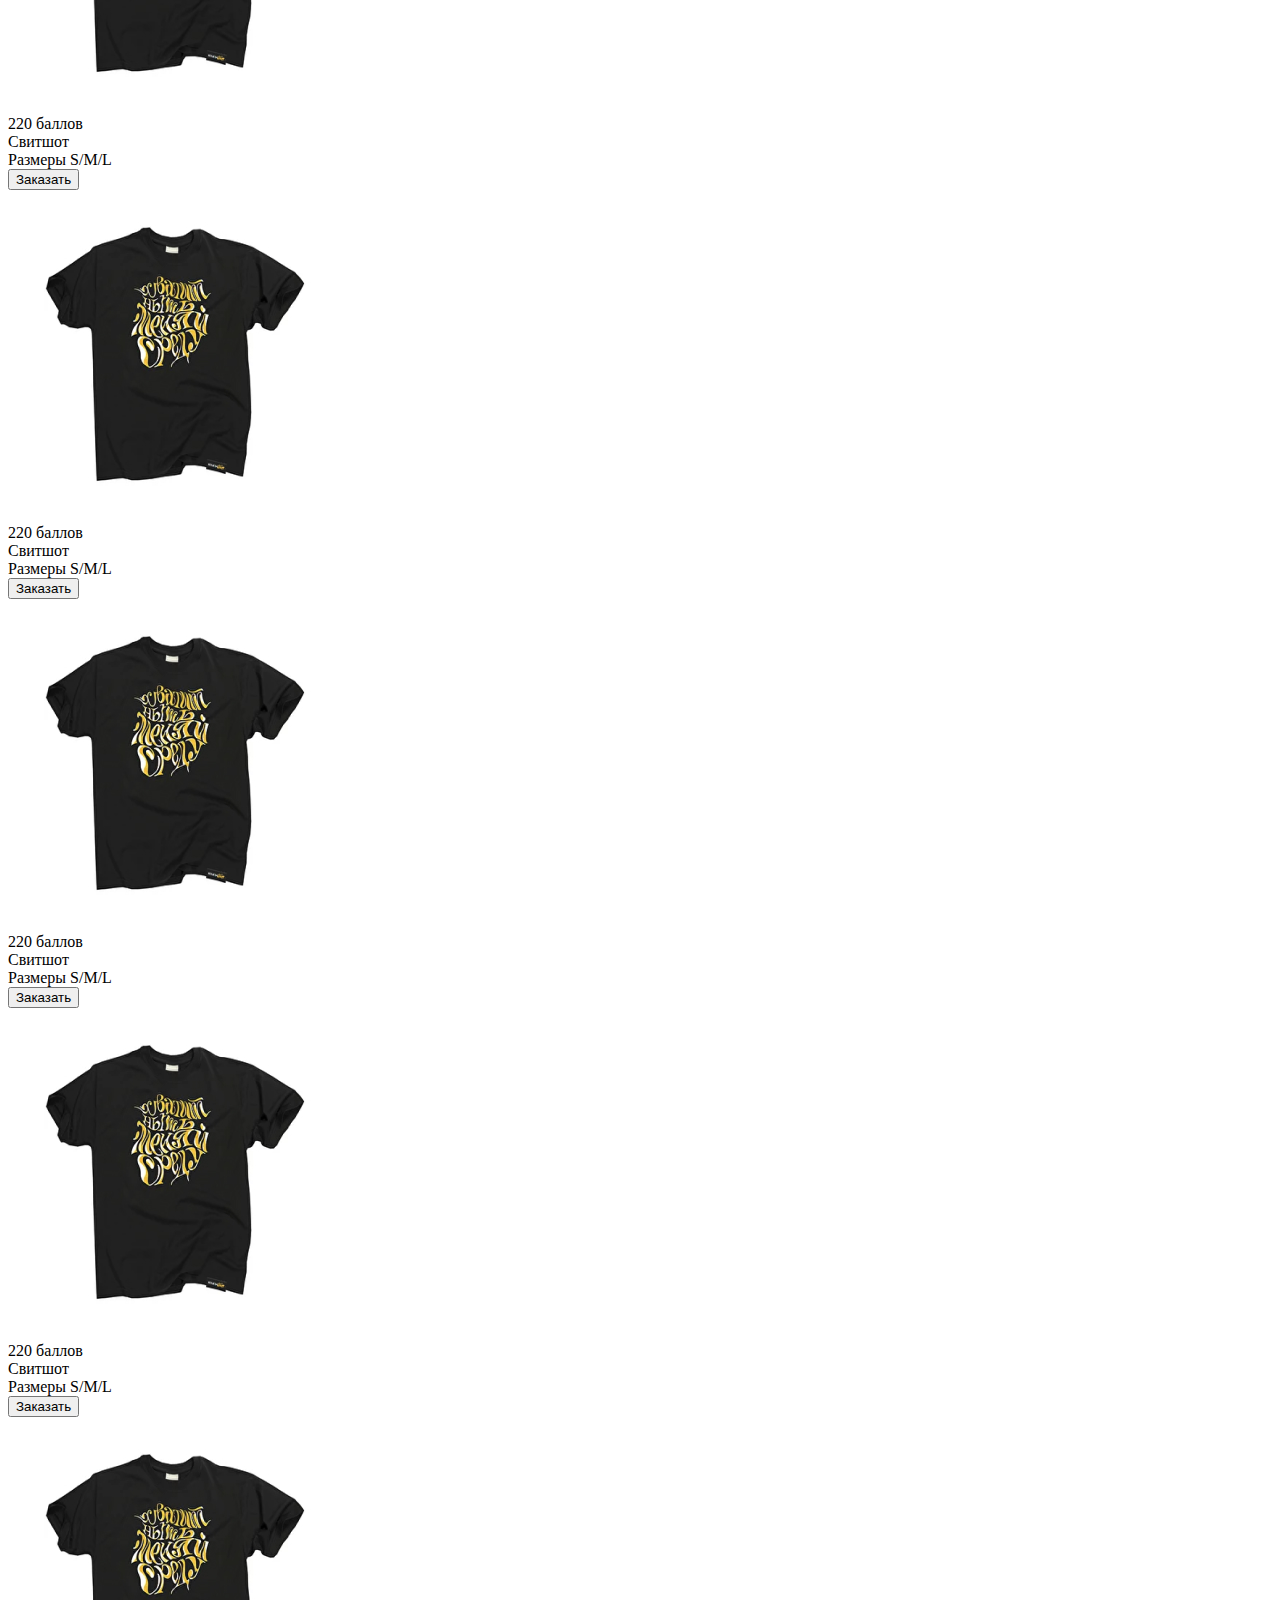
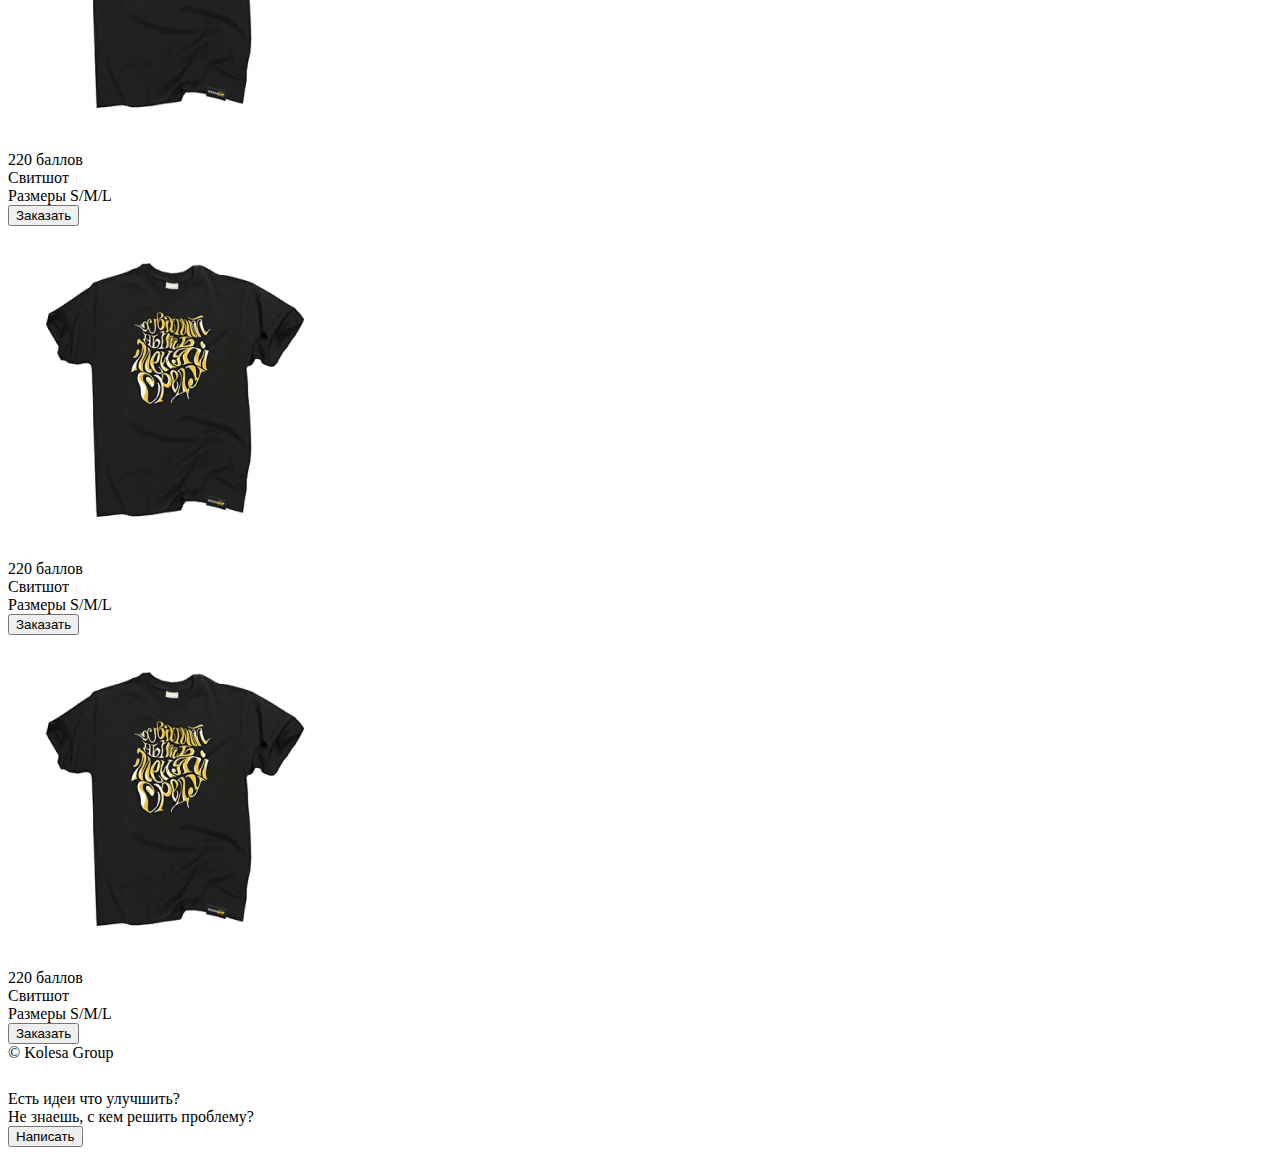
==== commit 1689d311: "feat: container centered" ====
--- a/index.html
+++ b/index.html
@@ -19,30 +19,57 @@
                     <ul>
                         <li>
                             <a href="">Оргсхема</a>
+                            <div class="aside__nav--active">
+
+                            </div>
                         </li>
                         <li>
                             <a href="">Kolesa <b>Team</b></a>
-                        </li>
-                        <li>
-                            <a href=""><b>Kolesa Shop</b></a>
+                            <div class="aside__nav--active">
+
+                            </div>
+                        </li>
+                        <li class="aside__nav--selected">
+                            <a href="">Kolesa Shop</a>
+                            <div class="aside__nav--active ">
+
+                            </div>
                         </li>
                         <li>
                             <a href="">Картина компании</a>
+                            <div class="aside__nav--active">
+
+                            </div>
                         </li>
                         <li>
                             <a href="">Новости</a>
+                            <div class="aside__nav--active">
+
+                            </div>
                         </li>
                         <li>
                             <a href="">Education</a>
+                            <div class="aside__nav--active">
+
+                            </div>
                         </li>
                         <li>
                             <a href="">Guidelines</a>
+                            <div class="aside__nav--active">
+
+                            </div>
                         </li>
                         <li>
                             <a href="">Библиотека</a>
+                            <div class="aside__nav--active">
+
+                            </div>
                         </li>
                         <li>
                             <a href="">FAQ</a>
+                            <div class="aside__nav--active">
+
+                            </div>
                         </li>
                     </ul>
                 </nav>
@@ -50,14 +77,14 @@
             <main class="main">
                 <header class="header">
                     <form action="" class="header__form">
-                        <div class="header__search">
-                            <div class="header__search-logo">
+                        <label for="search" class="header__search">
+                            <button type="button" class="header__search-logo">
                                 <img src="./src/assets/mainwbanner/search.svg" alt="">
-                            </div>
-                            <input type="text" placeholder="Поиск">
-                        </div>
+                            </button>
+                            <input id="search" type="text" placeholder="Поиск">
+                        </label>
                     </form>
-                    <div class="user">
+                    <a class="user">
                         <div class="user__avatar">
                             <img src="./src/assets/mainwbanner/rick.png" alt="">
                         </div>
@@ -69,36 +96,36 @@
                                 300 баллов
                             </div>
                         </div>
-                    </div>
+                    </a>
                 </header>
                 <div class="main__banner">
                     <img src="./src/assets/mainwbanner/banner.jpg" alt="">
                 </div>
                 <div class="points">
-                    <div class="points__box points__box--green">
+                    <a class="points__box points__box--green">
                         <div class="points__icon">
                             <img src="./src/assets/mainwbanner/plus.svg" alt="">
                         </div>
                         <div class="points__info">
                             Получить баллы
                         </div>
-                    </div>
-                    <div class="points__box points__box--yelow">
+                    </a>
+                    <a class="points__box points__box--yelow">
                         <div class="points__icon">
                             <img src="./src/assets/mainwbanner/quest.svg" alt="">
                         </div>
                         <div class="points__info">
                             Как получить баллы
                         </div>
-                    </div>
-                    <div class="points__box points__box--blue">
+                    </a>
+                    <a class="points__box points__box--blue">
                         <div class="points__icon">
                             <img src="./src/assets/mainwbanner/present.svg" alt="">
                         </div>
                         <div class="points__info">
                             Подарить баллы
                         </div>
-                    </div>
+                    </a>
                 </div>
                 <div class="main__filter">
                     <button type="button" class="main__button main__button--active">
